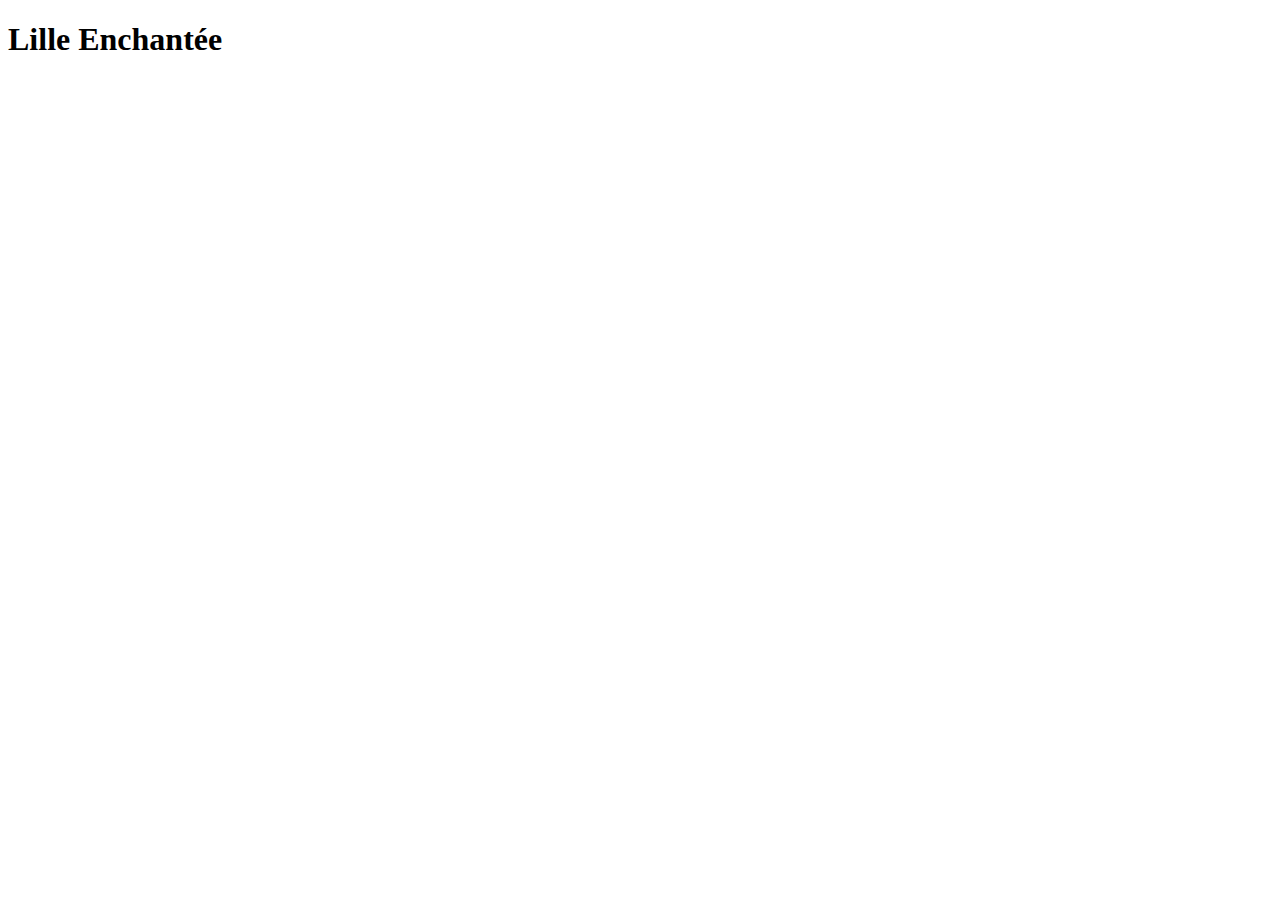
==== index.html @ 914f056d "ajout de l'index.html" ====
<!DOCTYPE html>
<html lang="en">
<head>
    <meta charset="UTF-8">
    <meta http-equiv="X-UA-Compatible" content="IE=edge">
    <meta name="viewport" content="width=device-width, initial-scale=1.0">
    <title>Lille Enchantée</title>
</head>
<body>
    <h1>Lille Enchantée</h1>
</body>
</html>
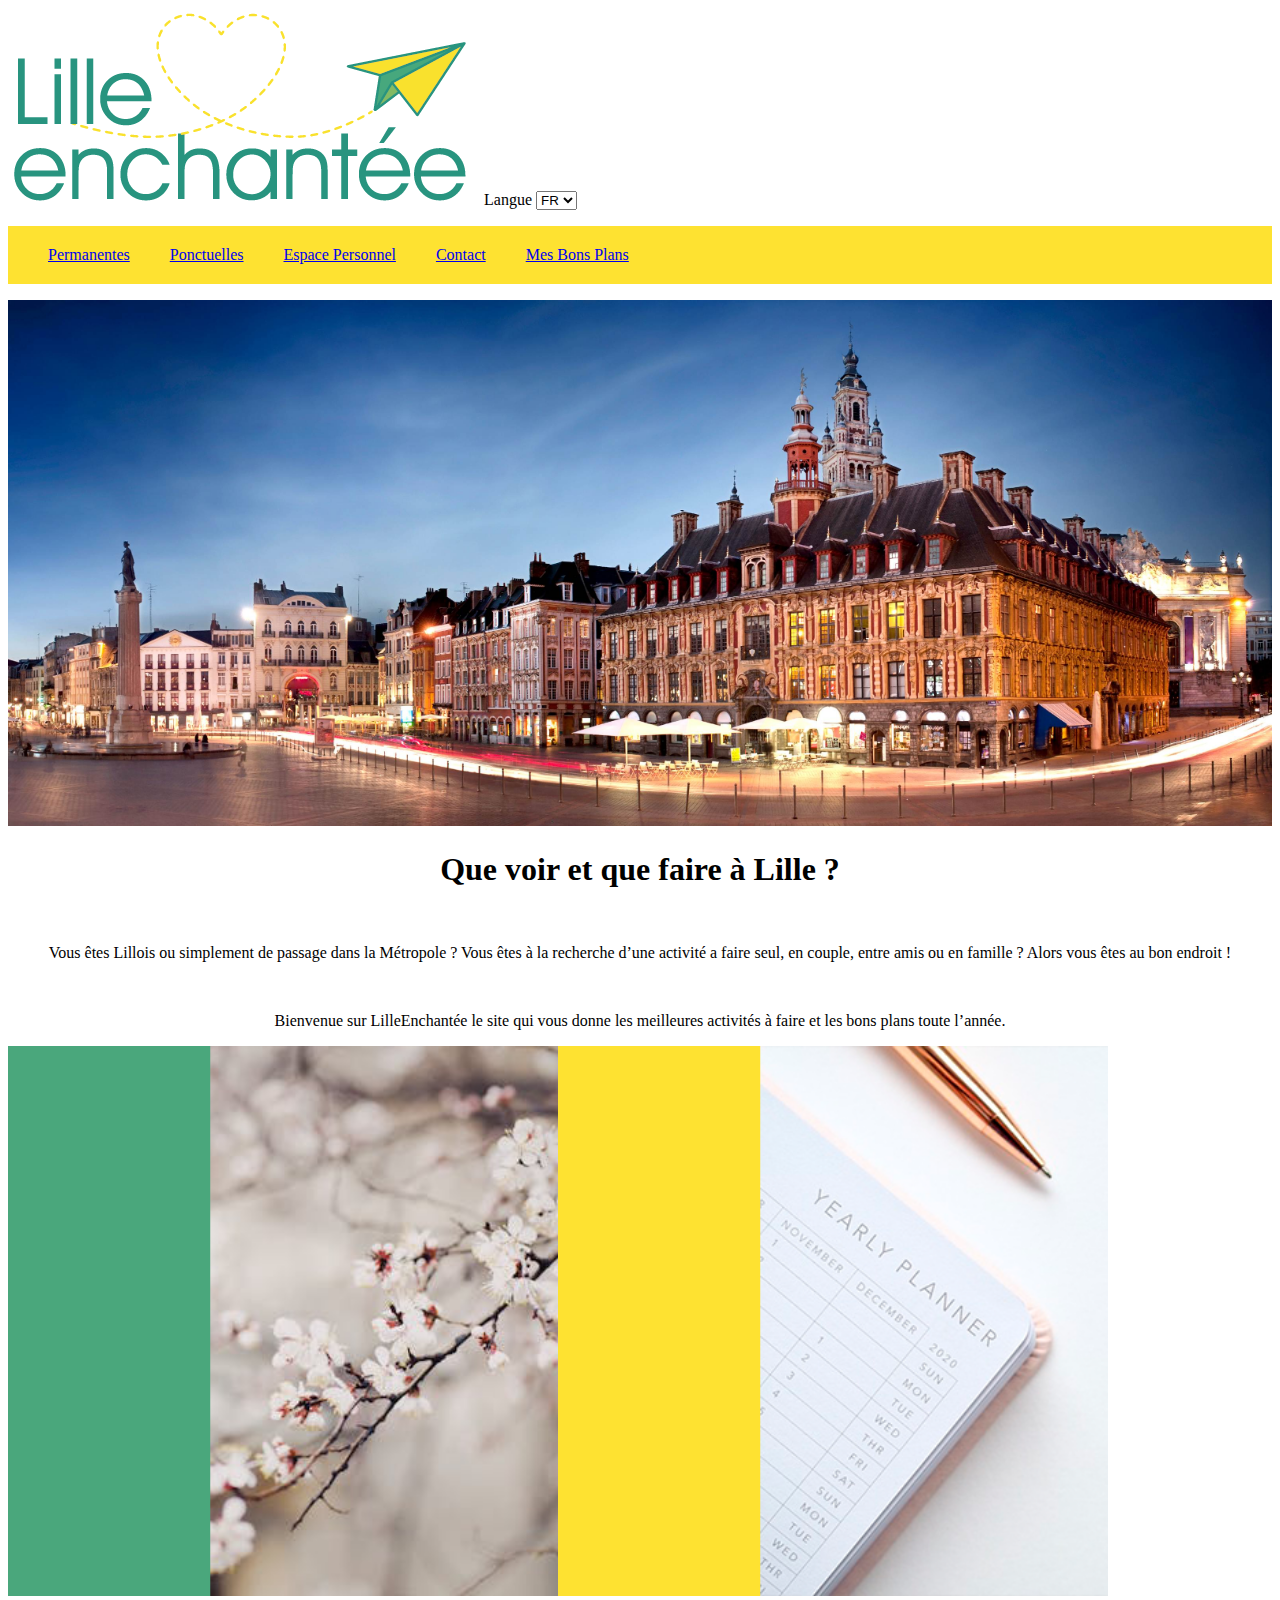
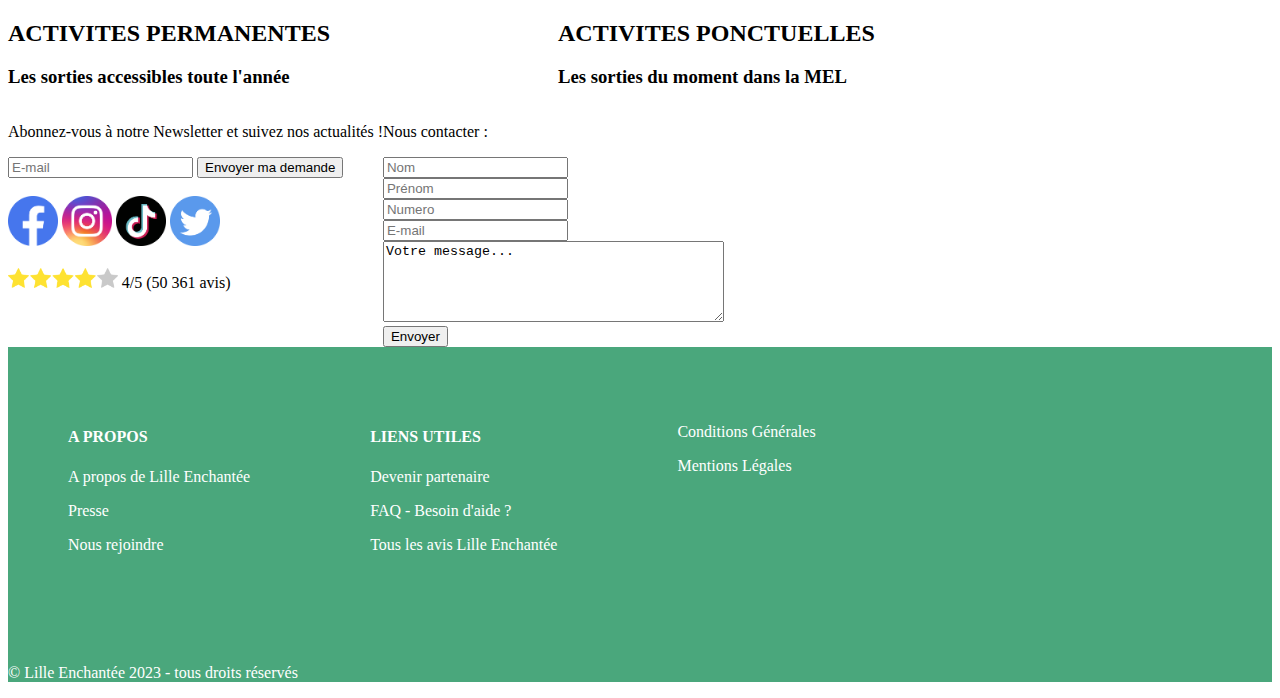
==== commit f87b08e6: "modification index.html + création des autres pages + css + images" ====
--- a/index.html
+++ b/index.html
@@ -4,9 +4,108 @@
     <meta charset="UTF-8">
     <meta http-equiv="X-UA-Compatible" content="IE=edge">
     <meta name="viewport" content="width=device-width, initial-scale=1.0">
+    <link rel="stylesheet" href="style.css">
     <title>Lille Enchantée</title>
 </head>
 <body>
-    <h1>Lille Enchantée</h1>
+    <header>
+        <a href="index.html"><img src="images/LILLE_ENCHANTEE_LOGO.png" alt=""></a>
+        
+        <a href="formulairedeconnexion.html"> <img src="" alt=""></a>
+        <a href="espacepersonnel.html"> <img src="" alt=""></a>
+
+        <label for="language">Langue</label>
+        <select name="language" id="language">
+            <option value="Français">FR</option>
+            <option value="Anglais">EN<img src="images/LG_EN.png" alt=""></option>
+            <option value="Italier">IT<img src="" alt=""></option>
+        </select>
+
+        <nav>
+            <ul>
+                <li><a href="Permanentes.html">Permanentes</a></li>
+                <li><a href="Ponctuelles.html">Ponctuelles</a></li>
+                <li><a href="EspacePersonnel.html">Espace Personnel</a></li>
+                <li><a href="#contact">Contact</a></li>
+                <li><a href="MesBonsPlans.html">Mes Bons Plans</a></li>
+            </ul>
+        </nav>
+    </header>
+
+    <main>
+        <img src="images/LILLE2NUIT.jpeg" alt="Lille de nuit" height="100%" width="100%">
+
+        <h1>Que voir et que faire à Lille ?</h1>
+        <br>
+        <p class="présentation">Vous êtes Lillois ou simplement de passage dans la Métropole ? Vous êtes à la recherche d’une activité a faire seul, en couple, entre amis ou en famille ? Alors vous êtes au bon endroit !</p><br>
+        
+        <p class="présentation">Bienvenue sur LilleEnchantée le site qui vous donne les meilleures activités à faire et les bons plans toute l’année.</p>
+
+        <div class="encarts">
+        <section class="permanentes">
+            <img src="images/ENCART-02.png" alt="section activités permanentes" width="550px" height="550px">
+            <h2>ACTIVITES PERMANENTES</h2>
+            <h3>Les sorties accessibles toute l'année</h3>
+        </section>
+
+        <section class="ponctuelles">
+            <img src="images/ENCART-01.png" alt="section activités permanentes" width="550px" height="550px">
+            <h2>ACTIVITES PONCTUELLES</h2>
+            <h3>Les sorties du moment dans la MEL</h3>
+        </section>
+        </div>
+
+        <div class="contact">
+        <section><p>Abonnez-vous à notre Newsletter et suivez nos actualités !</p>
+            <form action="" method="POST">
+            <label for=""><input type="email" id="email" size="20" placeholder="E-mail" required>
+            <input type="submit" value="Envoyer ma demande">
+            </label></form><br>
+            <a href="https://www.facebook.com/" target="_blank"><img src="images/FB.png" alt="logo facebook" width="50"></a>
+            <a href="https://www.instagram.com/" target="_blank"><img src="images/INSTA.png" alt="logo instagram" width="50"></a>
+            <a href="https://www.tiktok.com/fr/" target="_blank"><img src="images/TIKTOK.png" alt="logo tiktok" width="50"></a>
+            <a href="https://twitter.com/?lang=fr" target="_blank"><img src="images/TWITTER.png" alt="logo twitter" width="50"></a><br><br>
+            <img src="images/NOTE.png" alt="note sur 5" height="20"> 4/5 (50 361 avis)</section>
+        
+            <section><p id="contact">Nous contacter :</p>
+            <form id="registration_form" method="POST">    <form action="">
+                <label for="nomdefamille"><input type="text" id="nomdefamille" placeholder="Nom" required></label><br>
+                <label><input type="text" id="prenom" placeholder="Prénom" required></label><br>
+                <label for="numero"><input type="tel" id="phone" name="phone" placeholder="Numero" required></label><br>
+                <label for="email"><input type="email" id="email" size="20" placeholder="E-mail" required><br>
+                <textarea name="" id="" cols="40" rows="5" required>Votre message...</textarea><br>
+                <input type="submit" value="Envoyer">
+                </label>
+            </form>
+            </section>
+        </div>
+
+    </main>
+
+
+    <footer>
+
+        <div>
+        <section class="pieddepage">
+            <h4>A PROPOS</h4>
+            <p>A propos de Lille Enchantée</p>
+            <p>Presse</p>
+            <p>Nous rejoindre</p>
+        </section>
+        <section class="pieddepage">
+            <h4>LIENS UTILES</h4>
+            <p>Devenir partenaire</p>
+            <p>FAQ - Besoin d'aide ?</p>
+            <p>Tous les avis Lille Enchantée</p>
+        </section>
+        <section class="pieddepage">
+            <p>Conditions Générales</p>
+            <p>Mentions Légales</p>
+        </section>
+        </div>
+        <br>
+
+        <p class="copyright">© Lille Enchantée 2023 - tous droits réservés</p>
+    </footer>
 </body>
 </html>--- a/style.css
+++ b/style.css
@@ -0,0 +1,25 @@
+nav{background-color: #FEE231;}
+
+footer{background-color: #4AA77C;
+color: white;}
+
+div{display: flex;
+}
+
+.pieddepage{margin: 60px;}
+
+.contact{display: flex;}
+
+.encart{display: flex;}
+
+h1{ text-align: center;}
+
+.présentation{text-align: center;}
+
+ul{display: flex;
+padding-top: 20px;
+padding-bottom: 20px;
+list-style-type: none;
+}
+
+li{margin-right: 40px;}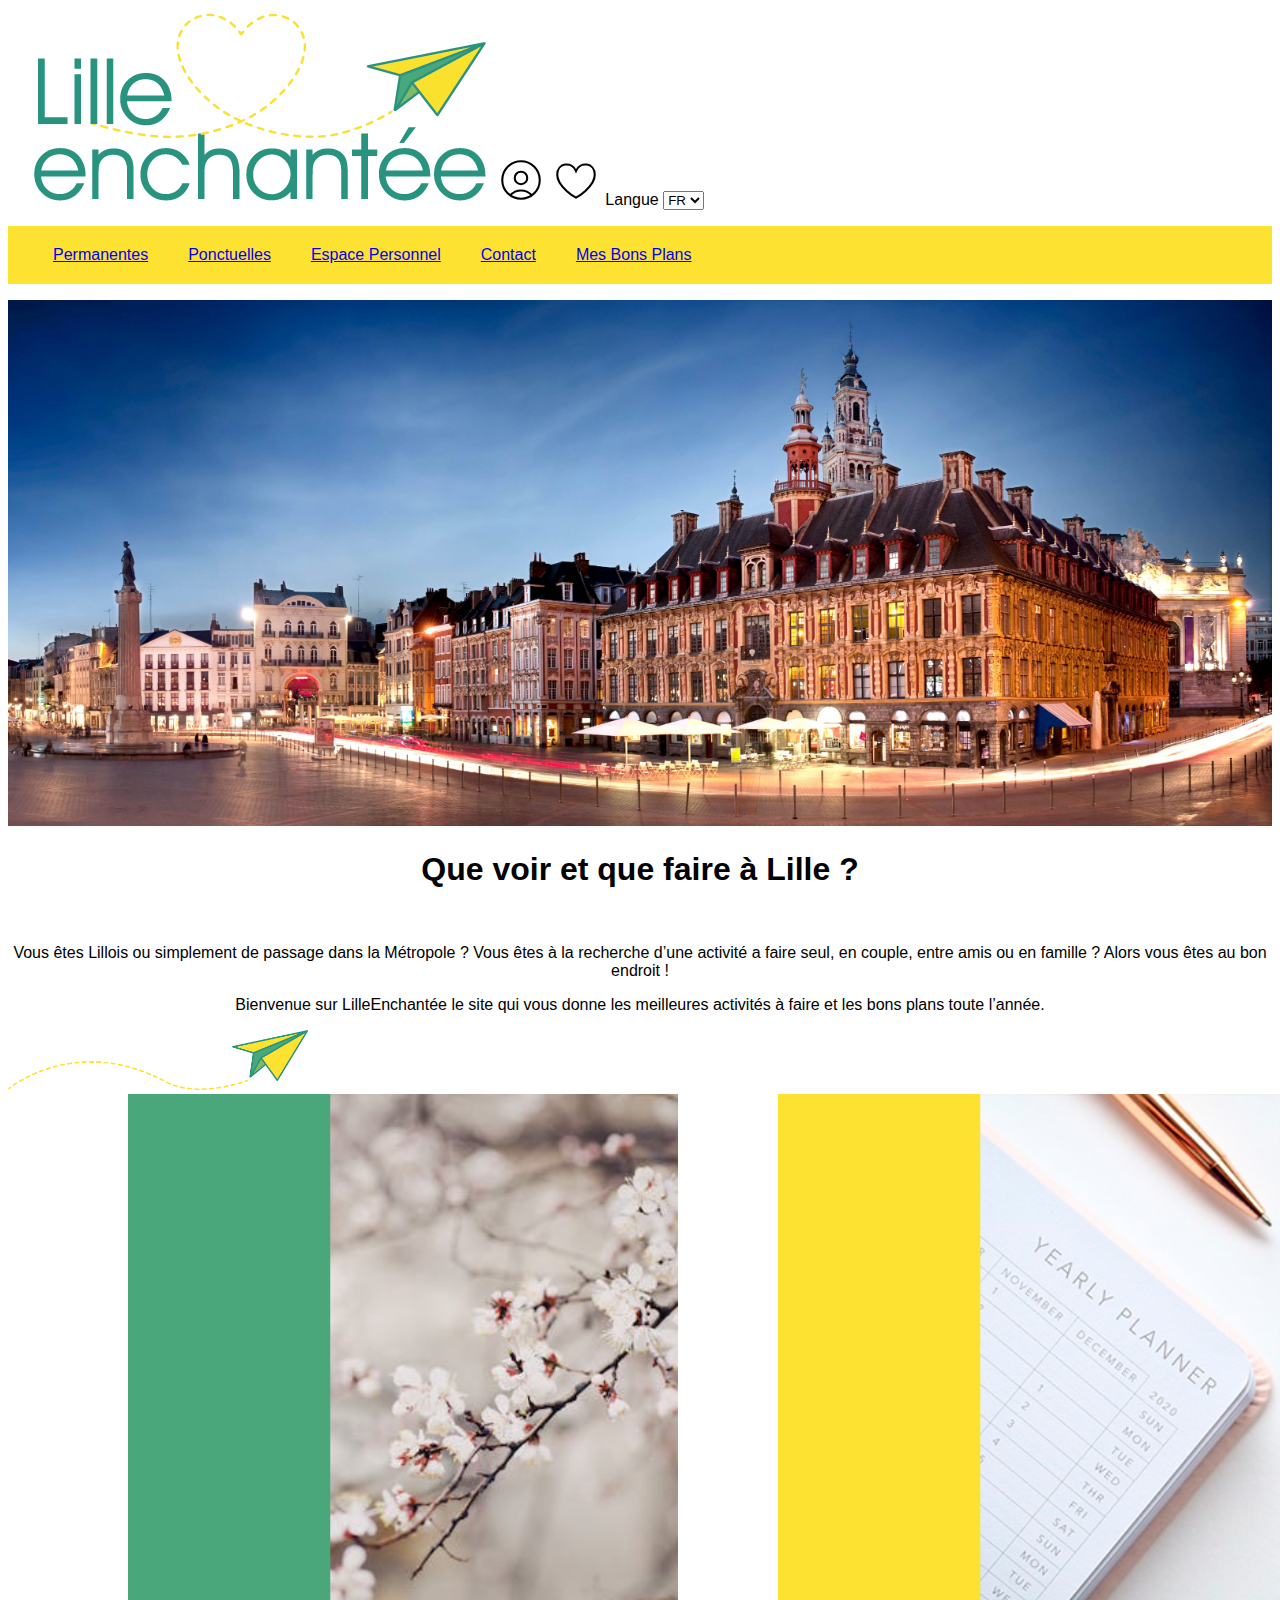
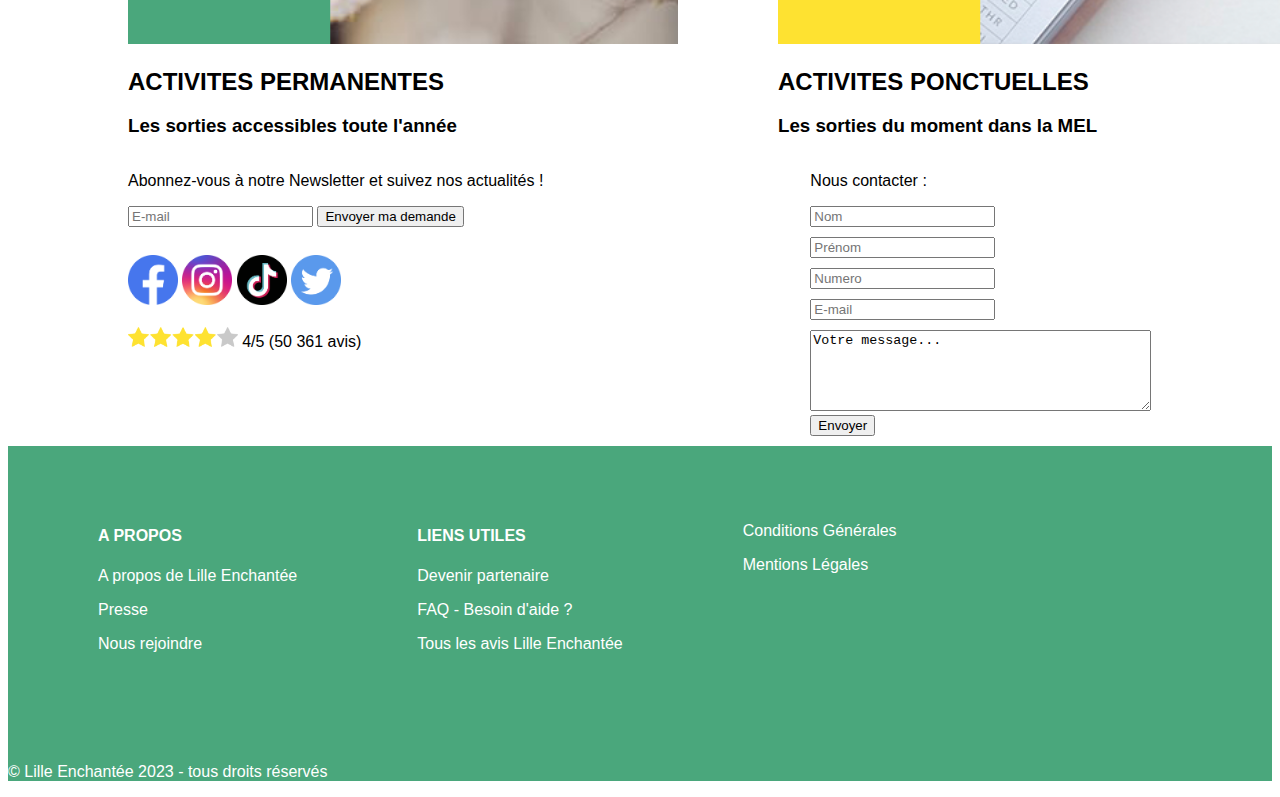
==== commit abbd25c4: "modification du header + ajout des pictos + modif CSS + autres pages" ====
--- a/index.html
+++ b/index.html
@@ -9,10 +9,10 @@
 </head>
 <body>
     <header>
-        <a href="index.html"><img src="images/LILLE_ENCHANTEE_LOGO.png" alt=""></a>
+        <a href="index.html"><img class="logo" src="images/LILLE_ENCHANTEE_LOGO.png" alt=""></a>
         
-        <a href="formulairedeconnexion.html"> <img src="" alt=""></a>
-        <a href="espacepersonnel.html"> <img src="" alt=""></a>
+        <a href="formulairedeconnexion.html"> <img src="images/PICTO_PERSO.svg" alt="" height="50px" width="50px"></a>
+        <a href="espacepersonnel.html"> <img src="images/PICTO_COEUR (1).svg" alt="" height="50px" width="50px"></a>
 
         <label for="language">Langue</label>
         <select name="language" id="language">
@@ -37,9 +37,12 @@
 
         <h1>Que voir et que faire à Lille ?</h1>
         <br>
-        <p class="présentation">Vous êtes Lillois ou simplement de passage dans la Métropole ? Vous êtes à la recherche d’une activité a faire seul, en couple, entre amis ou en famille ? Alors vous êtes au bon endroit !</p><br>
+        <p class="présentation">Vous êtes Lillois ou simplement de passage dans la Métropole ? Vous êtes à la recherche d’une activité a faire seul, en couple, entre amis ou en famille ? Alors vous êtes au bon endroit !</p>
         
         <p class="présentation">Bienvenue sur LilleEnchantée le site qui vous donne les meilleures activités à faire et les bons plans toute l’année.</p>
+
+        <img src="images/avion.png" alt="" width="300px" height="60px">
+    
 
         <div class="encarts">
         <section class="permanentes">
@@ -56,7 +59,7 @@
         </div>
 
         <div class="contact">
-        <section><p>Abonnez-vous à notre Newsletter et suivez nos actualités !</p>
+        <section class="newsletter"><p>Abonnez-vous à notre Newsletter et suivez nos actualités !</p>
             <form action="" method="POST">
             <label for=""><input type="email" id="email" size="20" placeholder="E-mail" required>
             <input type="submit" value="Envoyer ma demande">
@@ -67,17 +70,18 @@
             <a href="https://twitter.com/?lang=fr" target="_blank"><img src="images/TWITTER.png" alt="logo twitter" width="50"></a><br><br>
             <img src="images/NOTE.png" alt="note sur 5" height="20"> 4/5 (50 361 avis)</section>
         
-            <section><p id="contact">Nous contacter :</p>
+        <section class="formulaire"><p id="contact">Nous contacter :</p>
             <form id="registration_form" method="POST">    <form action="">
                 <label for="nomdefamille"><input type="text" id="nomdefamille" placeholder="Nom" required></label><br>
                 <label><input type="text" id="prenom" placeholder="Prénom" required></label><br>
                 <label for="numero"><input type="tel" id="phone" name="phone" placeholder="Numero" required></label><br>
-                <label for="email"><input type="email" id="email" size="20" placeholder="E-mail" required><br>
+                <label for="email"><input type="email" id="email" size="20" placeholder="E-mail" required></label><br>
                 <textarea name="" id="" cols="40" rows="5" required>Votre message...</textarea><br>
                 <input type="submit" value="Envoyer">
-                </label>
+                
+                
             </form>
-            </section>
+        </section>
         </div>
 
     </main>
@@ -85,7 +89,7 @@
 
     <footer>
 
-        <div>
+        <div class="mentionslegales">
         <section class="pieddepage">
             <h4>A PROPOS</h4>
             <p>A propos de Lille Enchantée</p>
--- a/style.css
+++ b/style.css
@@ -1,16 +1,26 @@
 nav{background-color: #FEE231;}
 
 footer{background-color: #4AA77C;
-color: white;}
+color: white;
+}
 
-div{display: flex;
-}
+div{display: flex;}
+
+.mentionslegales{margin-left: 30px;}
+
+
+.permanentes, .newsletter{margin-left: 120px;}
+
+.ponctuelles{margin-left: 100px;}
+
+.formulaire{margin-left: 267px;}
 
 .pieddepage{margin: 60px;}
 
 .contact{display: flex;}
 
-.encart{display: flex;}
+.encart{display: flex;
+}
 
 h1{ text-align: center;}
 
@@ -20,6 +30,17 @@
 padding-top: 20px;
 padding-bottom: 20px;
 list-style-type: none;
+margin-left: 5px;
 }
 
-li{margin-right: 40px;}+li{margin-right: 40px;}
+
+body{font-family: 'Gill Sans', 'Gill Sans MT', Calibri, 'Trebuchet MS', sans-serif;}
+
+.logo{margin-left: 20px;}
+
+input{margin-bottom: 10px;}
+
+.filtrespermanents{margin-left: 160px;}
+
+.filtre{margin-right: 10px;}
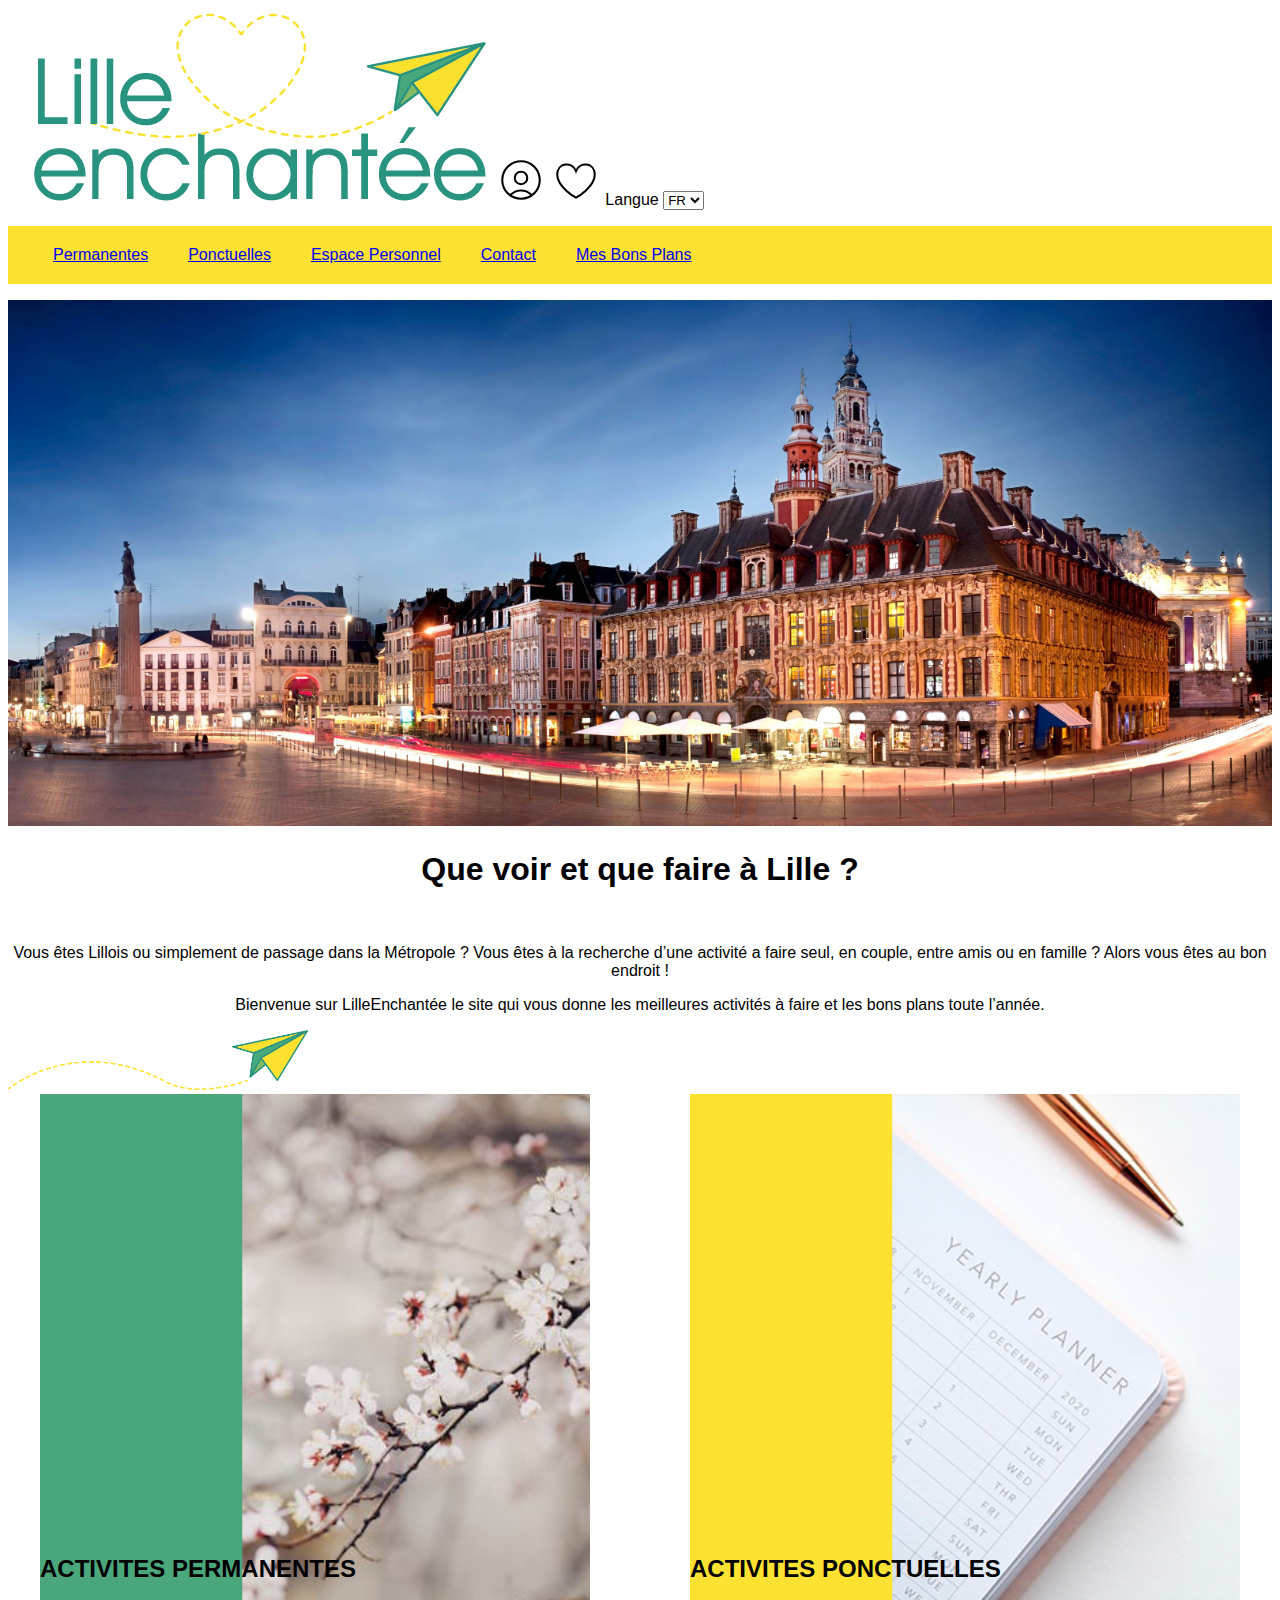
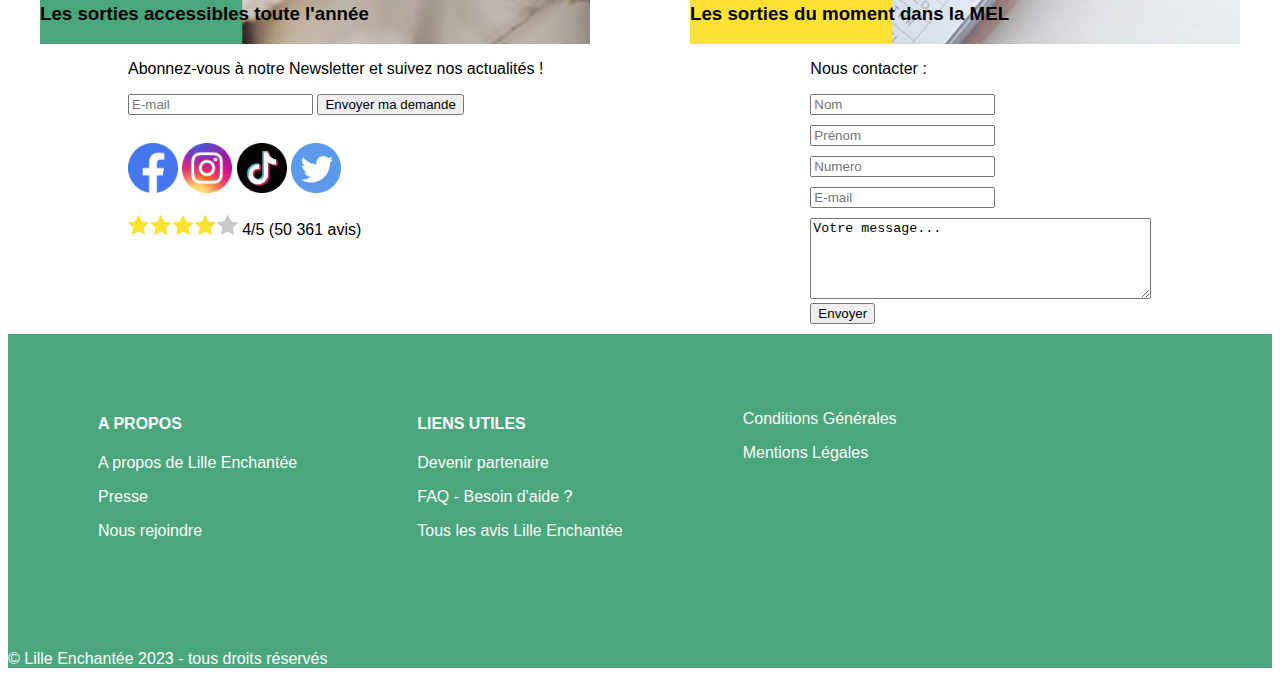
==== commit c00ff791: "ajout des bloc pour les pop-ups" ====
--- a/index.html
+++ b/index.html
@@ -1,5 +1,6 @@
 <!DOCTYPE html>
 <html lang="en">
+
 <head>
     <meta charset="UTF-8">
     <meta http-equiv="X-UA-Compatible" content="IE=edge">
@@ -7,10 +8,11 @@
     <link rel="stylesheet" href="style.css">
     <title>Lille Enchantée</title>
 </head>
+
 <body>
     <header>
         <a href="index.html"><img class="logo" src="images/LILLE_ENCHANTEE_LOGO.png" alt=""></a>
-        
+
         <a href="formulairedeconnexion.html"> <img src="images/PICTO_PERSO.svg" alt="" height="50px" width="50px"></a>
         <a href="espacepersonnel.html"> <img src="images/PICTO_COEUR (1).svg" alt="" height="50px" width="50px"></a>
 
@@ -37,51 +39,67 @@
 
         <h1>Que voir et que faire à Lille ?</h1>
         <br>
-        <p class="présentation">Vous êtes Lillois ou simplement de passage dans la Métropole ? Vous êtes à la recherche d’une activité a faire seul, en couple, entre amis ou en famille ? Alors vous êtes au bon endroit !</p>
-        
-        <p class="présentation">Bienvenue sur LilleEnchantée le site qui vous donne les meilleures activités à faire et les bons plans toute l’année.</p>
+        <p class="présentation">Vous êtes Lillois ou simplement de passage dans la Métropole ? Vous êtes à la recherche
+            d’une activité a faire seul, en couple, entre amis ou en famille ? Alors vous êtes au bon endroit !</p>
+
+        <p class="présentation">Bienvenue sur LilleEnchantée le site qui vous donne les meilleures activités à faire et
+            les bons plans toute l’année.</p>
 
         <img src="images/avion.png" alt="" width="300px" height="60px">
-    
+
 
         <div class="encarts">
-        <section class="permanentes">
-            <img src="images/ENCART-02.png" alt="section activités permanentes" width="550px" height="550px">
-            <h2>ACTIVITES PERMANENTES</h2>
-            <h3>Les sorties accessibles toute l'année</h3>
-        </section>
+            <section class="permanentes">
+                <article>
+                    <h2>ACTIVITES PERMANENTES</h2>
+                    <h3>Les sorties accessibles toute l'année</h3>
+                </article>
+            </section>
 
-        <section class="ponctuelles">
-            <img src="images/ENCART-01.png" alt="section activités permanentes" width="550px" height="550px">
-            <h2>ACTIVITES PONCTUELLES</h2>
-            <h3>Les sorties du moment dans la MEL</h3>
-        </section>
+            <section class="ponctuelles">
+                <article>
+                    <h2>ACTIVITES PONCTUELLES</h2>
+                    <h3>Les sorties du moment dans la MEL</h3>
+                </article>
+            </section>
         </div>
 
         <div class="contact">
-        <section class="newsletter"><p>Abonnez-vous à notre Newsletter et suivez nos actualités !</p>
-            <form action="" method="POST">
-            <label for=""><input type="email" id="email" size="20" placeholder="E-mail" required>
-            <input type="submit" value="Envoyer ma demande">
-            </label></form><br>
-            <a href="https://www.facebook.com/" target="_blank"><img src="images/FB.png" alt="logo facebook" width="50"></a>
-            <a href="https://www.instagram.com/" target="_blank"><img src="images/INSTA.png" alt="logo instagram" width="50"></a>
-            <a href="https://www.tiktok.com/fr/" target="_blank"><img src="images/TIKTOK.png" alt="logo tiktok" width="50"></a>
-            <a href="https://twitter.com/?lang=fr" target="_blank"><img src="images/TWITTER.png" alt="logo twitter" width="50"></a><br><br>
-            <img src="images/NOTE.png" alt="note sur 5" height="20"> 4/5 (50 361 avis)</section>
-        
-        <section class="formulaire"><p id="contact">Nous contacter :</p>
-            <form id="registration_form" method="POST">    <form action="">
-                <label for="nomdefamille"><input type="text" id="nomdefamille" placeholder="Nom" required></label><br>
-                <label><input type="text" id="prenom" placeholder="Prénom" required></label><br>
-                <label for="numero"><input type="tel" id="phone" name="phone" placeholder="Numero" required></label><br>
-                <label for="email"><input type="email" id="email" size="20" placeholder="E-mail" required></label><br>
-                <textarea name="" id="" cols="40" rows="5" required>Votre message...</textarea><br>
-                <input type="submit" value="Envoyer">
-                
-                
-            </form>
-        </section>
+            <section class="newsletter">
+                <p>Abonnez-vous à notre Newsletter et suivez nos actualités !</p>
+                <form action="" method="POST">
+                    <label for=""><input type="email" id="email" size="20" placeholder="E-mail" required>
+                        <input type="submit" value="Envoyer ma demande">
+                    </label>
+                </form><br>
+                <a href="https://www.facebook.com/" target="_blank"><img src="images/FB.png" alt="logo facebook"
+                        width="50"></a>
+                <a href="https://www.instagram.com/" target="_blank"><img src="images/INSTA.png" alt="logo instagram"
+                        width="50"></a>
+                <a href="https://www.tiktok.com/fr/" target="_blank"><img src="images/TIKTOK.png" alt="logo tiktok"
+                        width="50"></a>
+                <a href="https://twitter.com/?lang=fr" target="_blank"><img src="images/TWITTER.png" alt="logo twitter"
+                        width="50"></a><br><br>
+                <img src="images/NOTE.png" alt="note sur 5" height="20"> 4/5 (50 361 avis)
+            </section>
+
+            <section class="formulaire">
+                <p id="contact">Nous contacter :</p>
+                <form id="registration_form" method="POST">
+                    <form action="">
+                        <label for="nomdefamille"><input type="text" id="nomdefamille" placeholder="Nom"
+                                required></label><br>
+                        <label><input type="text" id="prenom" placeholder="Prénom" required></label><br>
+                        <label for="numero"><input type="tel" id="phone" name="phone" placeholder="Numero"
+                                required></label><br>
+                        <label for="email"><input type="email" id="email" size="20" placeholder="E-mail"
+                                required></label><br>
+                        <textarea name="" id="" cols="40" rows="5" required>Votre message...</textarea><br>
+                        <input type="submit" value="Envoyer">
+
+
+                    </form>
+            </section>
         </div>
 
     </main>
@@ -90,26 +108,27 @@
     <footer>
 
         <div class="mentionslegales">
-        <section class="pieddepage">
-            <h4>A PROPOS</h4>
-            <p>A propos de Lille Enchantée</p>
-            <p>Presse</p>
-            <p>Nous rejoindre</p>
-        </section>
-        <section class="pieddepage">
-            <h4>LIENS UTILES</h4>
-            <p>Devenir partenaire</p>
-            <p>FAQ - Besoin d'aide ?</p>
-            <p>Tous les avis Lille Enchantée</p>
-        </section>
-        <section class="pieddepage">
-            <p>Conditions Générales</p>
-            <p>Mentions Légales</p>
-        </section>
+            <section class="pieddepage">
+                <h4>A PROPOS</h4>
+                <p>A propos de Lille Enchantée</p>
+                <p>Presse</p>
+                <p>Nous rejoindre</p>
+            </section>
+            <section class="pieddepage">
+                <h4>LIENS UTILES</h4>
+                <p>Devenir partenaire</p>
+                <p>FAQ - Besoin d'aide ?</p>
+                <p>Tous les avis Lille Enchantée</p>
+            </section>
+            <section class="pieddepage">
+                <p>Conditions Générales</p>
+                <p>Mentions Légales</p>
+            </section>
         </div>
         <br>
 
         <p class="copyright">© Lille Enchantée 2023 - tous droits réservés</p>
     </footer>
 </body>
+
 </html>--- a/style.css
+++ b/style.css
@@ -9,17 +9,32 @@
 .mentionslegales{margin-left: 30px;}
 
 
-.permanentes, .newsletter{margin-left: 120px;}
+.permanentes {background-image: url(images/ENCART-02.png);
+    width:550px; height:550px;
+    background-size: cover;}
 
-.ponctuelles{margin-left: 100px;}
+.newsletter{margin-left: 120px;}
+.ponctuelles{background-image: url(images/ENCART-01.png);
+    width:550px; height:550px;
+    background-size: cover;
+    margin-left: 100px;}
 
+.permanentes, .ponctuelles{
+    display: flex;
+    align-items: end;
+}
+
+.permanentes article, .ponctuelles article{
+
+}
 .formulaire{margin-left: 267px;}
 
 .pieddepage{margin: 60px;}
 
 .contact{display: flex;}
 
-.encart{display: flex;
+.encarts{display: flex;
+    justify-content: center;
 }
 
 h1{ text-align: center;}
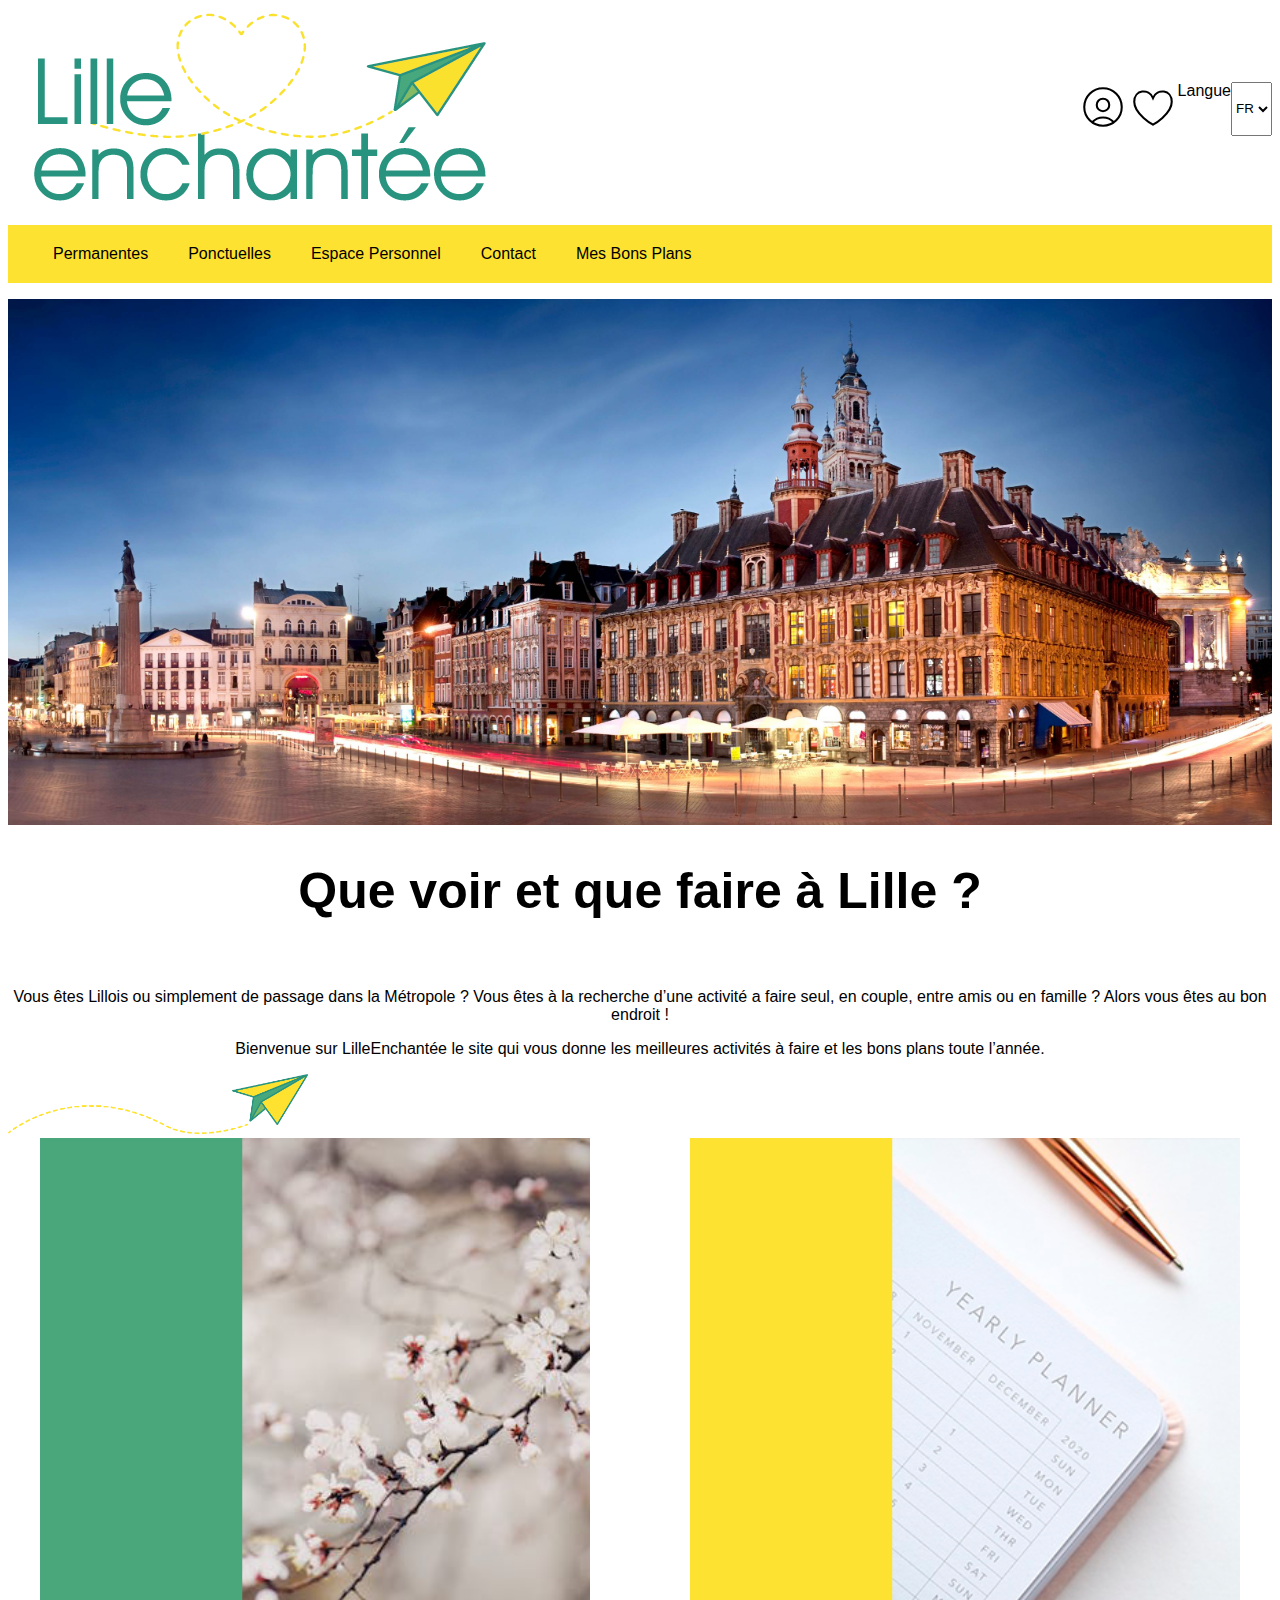
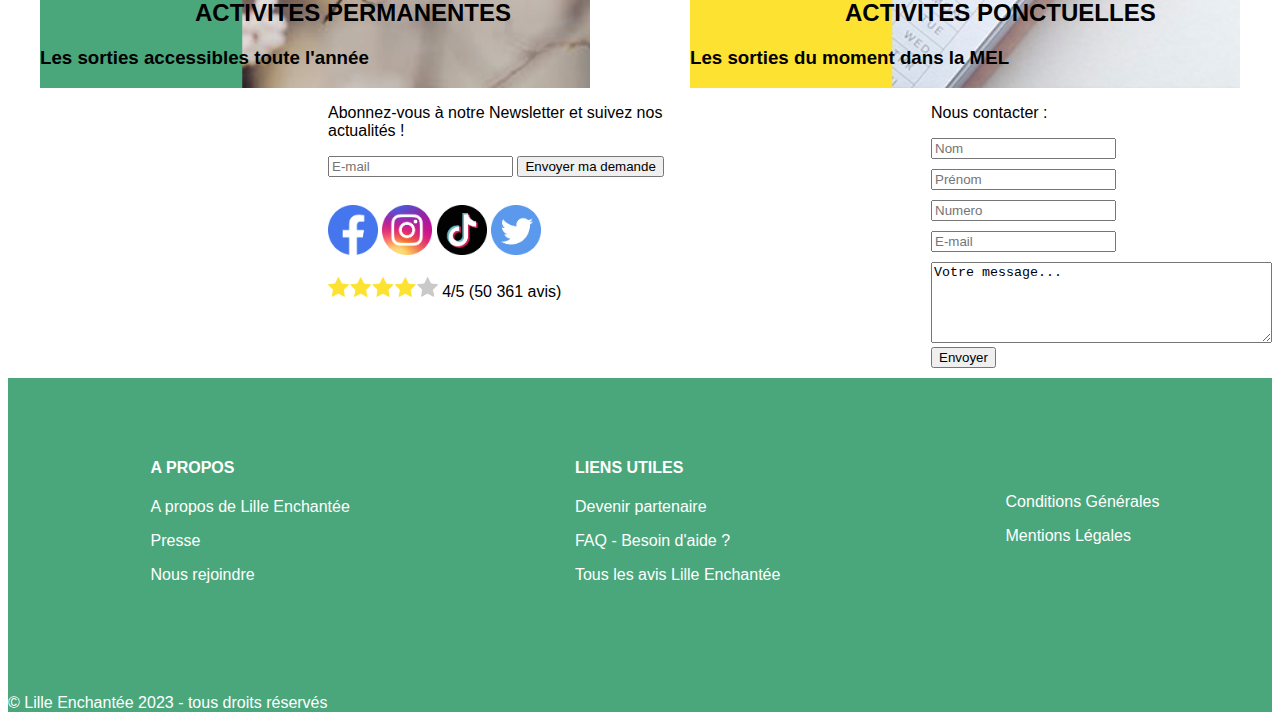
==== commit cf68004c: "modification css, header, footer, ajout des photos et postionnement de ces dernières" ====
--- a/index.html
+++ b/index.html
@@ -11,17 +11,25 @@
 
 <body>
     <header>
-        <a href="index.html"><img class="logo" src="images/LILLE_ENCHANTEE_LOGO.png" alt=""></a>
 
-        <a href="formulairedeconnexion.html"> <img src="images/PICTO_PERSO.svg" alt="" height="50px" width="50px"></a>
-        <a href="espacepersonnel.html"> <img src="images/PICTO_COEUR (1).svg" alt="" height="50px" width="50px"></a>
+        <div class="en-tête">
 
-        <label for="language">Langue</label>
-        <select name="language" id="language">
-            <option value="Français">FR</option>
-            <option value="Anglais">EN<img src="images/LG_EN.png" alt=""></option>
-            <option value="Italier">IT<img src="" alt=""></option>
-        </select>
+            <a href="index.html"><img class="logo" src="images/LILLE_ENCHANTEE_LOGO.png" alt=""></a>
+
+            <div class="picto">
+                <a href="formulairedeconnexion.html"> <img src="images/PICTO_PERSO.svg" alt="" height="50px"
+                        width="50px"></a>
+                <a href="espacepersonnel.html"> <img src="images/PICTO_COEUR (1).svg" alt="" height="50px"
+                        width="50px"></a>
+
+                <label for="language">Langue</label>
+                <select name="language" id="language">
+                    <option value="Français">FR</option>
+                    <option value="Anglais">EN<img src="images/LG_EN.png" alt=""></option>
+                    <option value="Italier">IT<img src="" alt=""></option>
+                </select>
+            </div>
+        </div>
 
         <nav>
             <ul>
@@ -49,19 +57,25 @@
 
 
         <div class="encarts">
-            <section class="permanentes">
-                <article>
-                    <h2>ACTIVITES PERMANENTES</h2>
-                    <h3>Les sorties accessibles toute l'année</h3>
-                </article>
-            </section>
+            <a href="Permanentes.html">
+                <section class="permanentes">
+                    <article>
 
+                        <h2>ACTIVITES PERMANENTES</h2>
+                        <h3>Les sorties accessibles toute l'année</h3>
+
+                    </article>
+                </section>
+            </a>
+
+            <a href="ponctuelles.html">
             <section class="ponctuelles">
                 <article>
                     <h2>ACTIVITES PONCTUELLES</h2>
                     <h3>Les sorties du moment dans la MEL</h3>
                 </article>
             </section>
+            </a>
         </div>
 
         <div class="contact">
--- a/style.css
+++ b/style.css
@@ -1,3 +1,5 @@
+a{text-decoration: none; color: black;}
+
 nav{background-color: #FEE231;}
 
 footer{background-color: #4AA77C;
@@ -6,38 +8,80 @@
 
 div{display: flex;}
 
-.mentionslegales{margin-left: 30px;}
+.mentionslegales{margin-left: 30px;
+display: flexbox;
+justify-content: space-around;
+align-items: center;}
+
+.en-tête{display: flexbox;
+justify-content: space-between;
+align-items: center;}
 
 
 .permanentes {background-image: url(images/ENCART-02.png);
     width:550px; height:550px;
-    background-size: cover;}
+    background-size: cover;
+    transition-duration: 1s;}
+
+#photoenfamille, #photoculturel, #phototopbudget, #photoaujourdhui, #photodemain, #photoceweekend, #photomesbonsplans{width: 100%;}
 
 .newsletter{margin-left: 120px;}
+
 .ponctuelles{background-image: url(images/ENCART-01.png);
     width:550px; height:550px;
     background-size: cover;
-    margin-left: 100px;}
+    margin-left: 100px;
+    transition-duration: 1s;}
 
 .permanentes, .ponctuelles{
     display: flex;
     align-items: end;
 }
 
+.permanentes:hover{
+    width: 700px; height:700px;
+    box-shadow: 10px 10px black;
+    transition-duration: 1s;
+}
+
+.ponctuelles:hover{
+    width: 700px; height:700px;
+    box-shadow: 10px 10px black;  
+    transition-duration: 1s;
+    
+}
 .permanentes article, .ponctuelles article{
 
 }
+
 .formulaire{margin-left: 267px;}
 
 .pieddepage{margin: 60px;}
 
-.contact{display: flex;}
+.contact{display: flex;
+justify-content: flex-start;
+padding-left: 200px;}
 
 .encarts{display: flex;
     justify-content: center;
 }
 
-h1{ text-align: center;}
+h1{ text-align: center;
+font-size: 50px;}
+h2{margin-top: 40px;
+margin-left: 155px;}
+.mesbonsplans, .mesfavoris, .topbudget, .culturel, .enfamille, .aujourdhui, .demain, .ceweekend{
+    display: flexbox;
+    justify-content: space-around;
+    align-items: center;
+    margin-top: 10px;
+    text-align: justify;
+}
+
+#mesbonsplans, #mesfavoris, #topbudget, #culturel, #enfamille, #aujourdhui, #demain, #ceweekend{
+    height: 400px;
+    width: 300px;
+}
 
 .présentation{text-align: center;}
 
